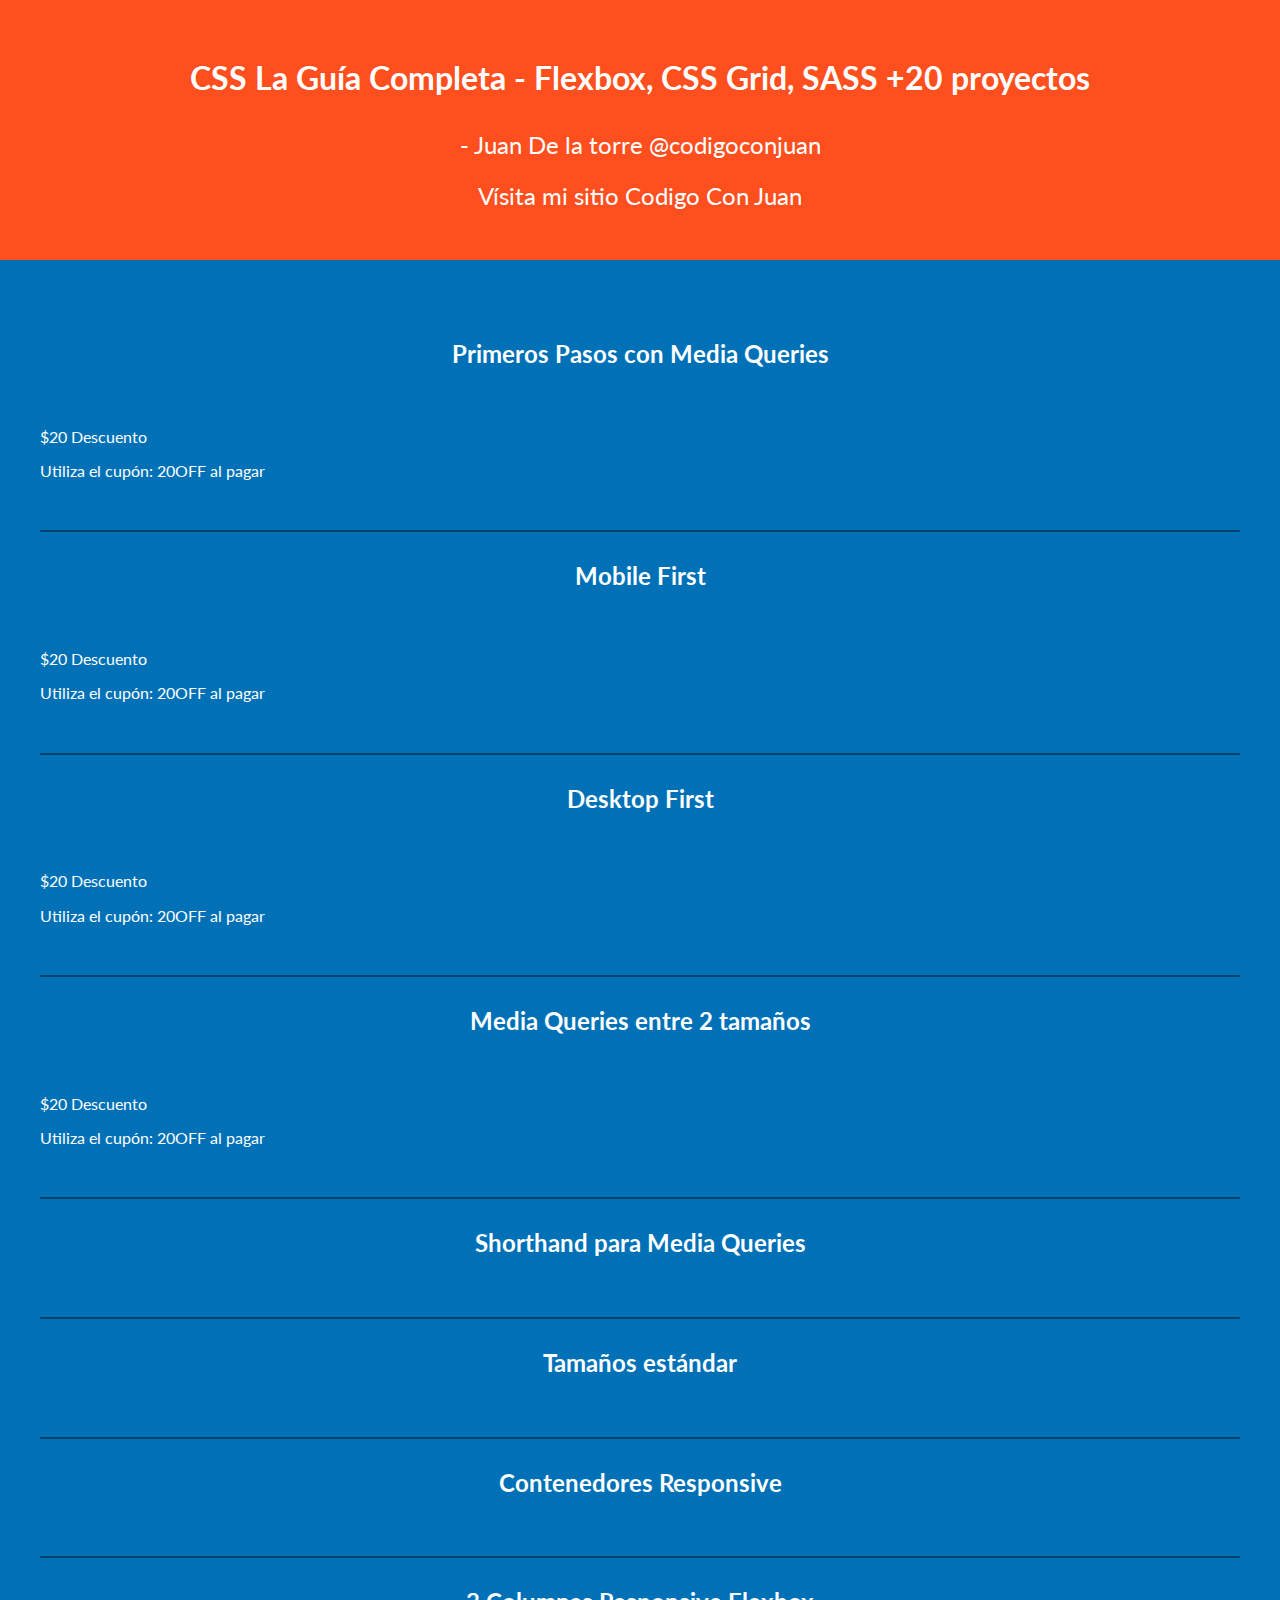
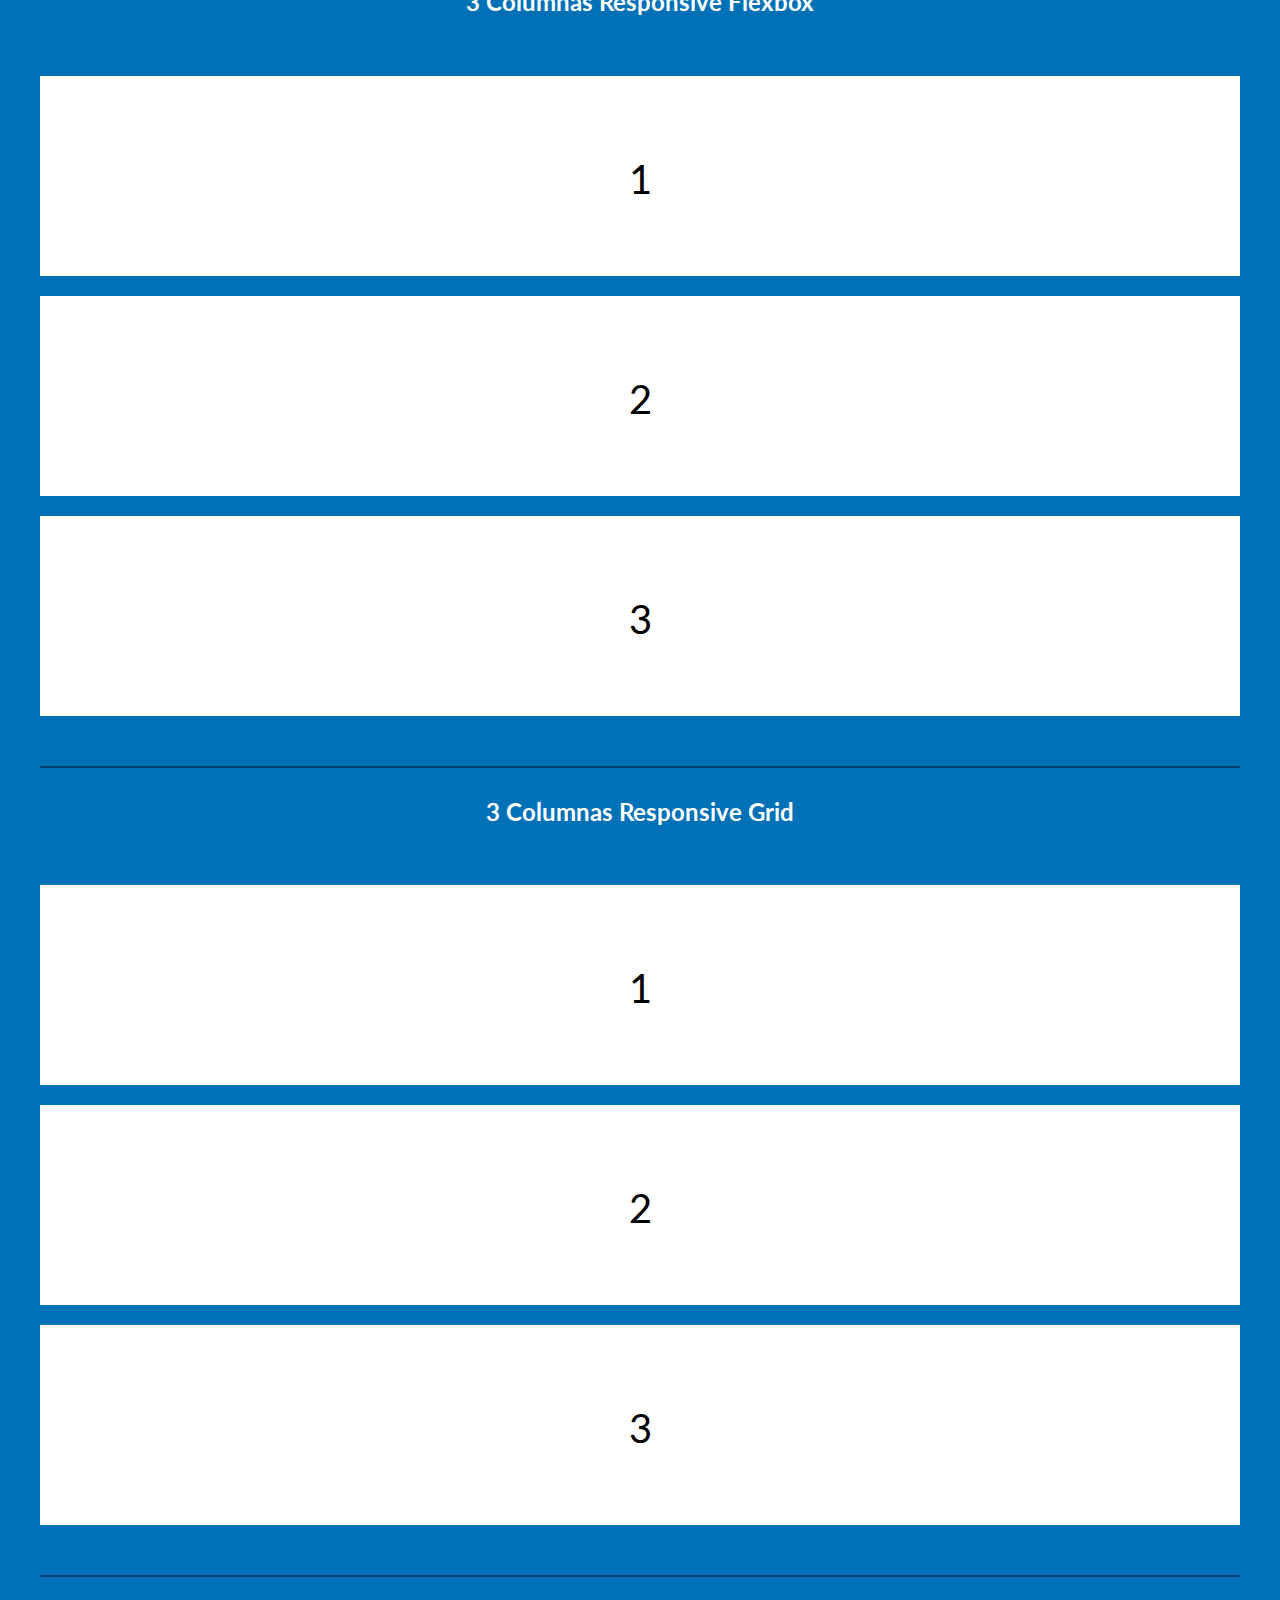
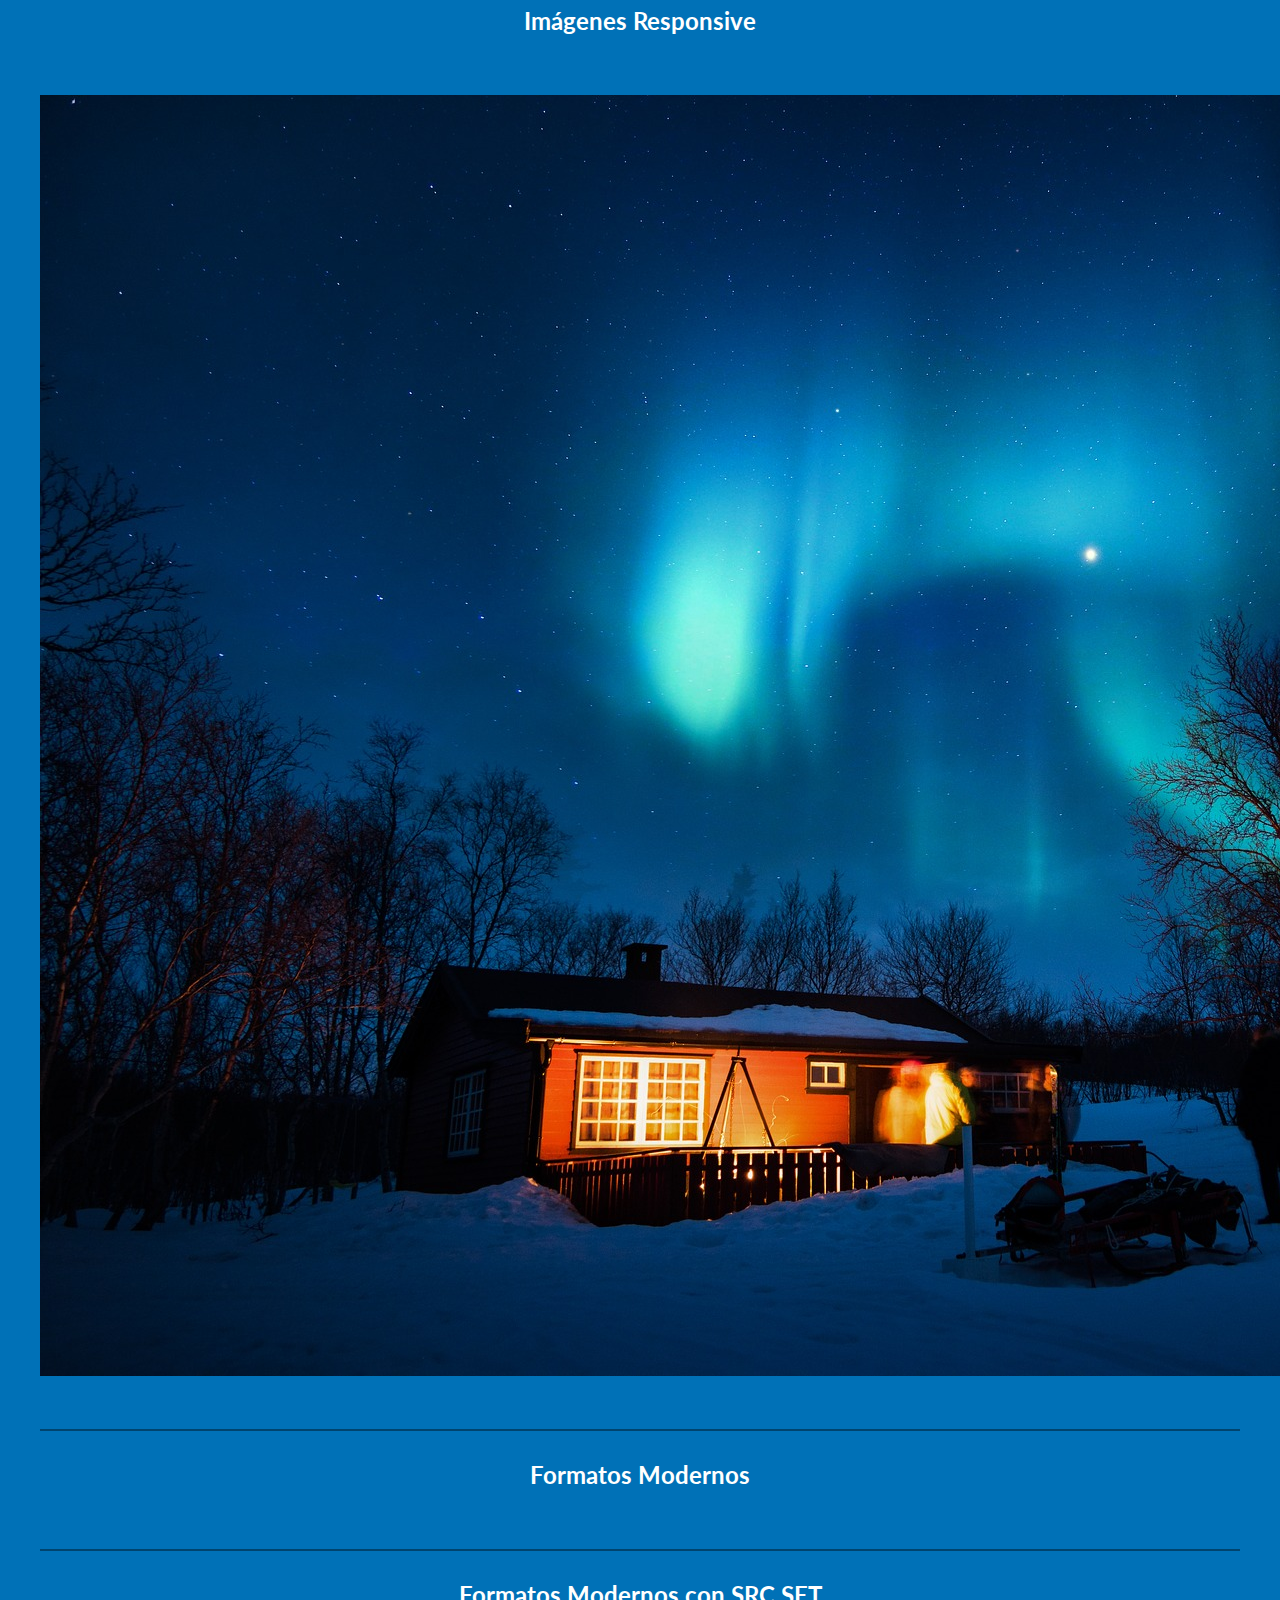
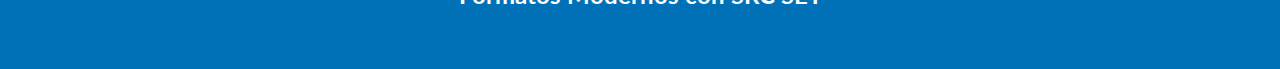
==== 05-RWD/index.html @ 72885de2 "Responsive proyecto" ====
<!DOCTYPE html>
<html lang="en">
<head>
    <meta charset="UTF-8">
    <meta http-equiv="X-UA-Compatible" content="IE=edge">
    <meta name="viewport" content="width=device-width, initial-scale=1.0">
    <title>Responsive Web Design</title>
    <link rel="preconnect" href="https://fonts.googleapis.com">
    <link rel="preconnect" href="https://fonts.gstatic.com" crossorigin>
    <link href="https://fonts.googleapis.com/css2?family=Lato:wght@900&display=swap" rel="stylesheet"> 
    <link rel="stylesheet" href="css/normalize.css">
    <link rel="stylesheet" href="css/style.css">
    
</head>
<body>

    <div class="caja-curso">
        <h1>CSS La Guía Completa - Flexbox, CSS Grid, SASS +20 proyectos</h1>
        <p>- Juan De la torre @codigoconjuan</p>
        <a target="blank" rel="nofollow noopener noreferrer"  href="https://codigoconjuan.com/">Vísita mi sitio Codigo Con Juan</a>
    </div>

    <div class="contenedor">

        <h2>Primeros Pasos con Media Queries</h2>

        <div class="oferta">
            <p class="precio">$20 Descuento</p>
            <p class="texto">Utiliza el cupón: 20OFF al pagar</p>
        </div>

        <h2>Mobile First</h2>

        <div class="oferta">
            <p class="precio">$20 Descuento</p>
            <p class="texto">Utiliza el cupón: 20OFF al pagar</p>
        </div>

        <h2>Desktop First</h2>

        <div class="oferta">
            <p class="precio">$20 Descuento</p>
            <p class="texto">Utiliza el cupón: 20OFF al pagar</p>
        </div>

        <h2>Media Queries entre 2 tamaños</h2>
        <div class="oferta">
            <p class="precio">$20 Descuento</p>
            <p class="texto">Utiliza el cupón: 20OFF al pagar</p>
        </div>

        <h2>Shorthand para Media Queries</h2>

        <h2>Tamaños estándar</h2>

        <h2>Contenedores Responsive</h2>

        <div class="contenedor-responsive">
            
        </div>

        <h2>3 Columnas Responsive Flexbox</h2>

        <div class="tres-columnas-flex">
            <div class="columna">1</div>
            <div class="columna">2</div>
            <div class="columna">3</div>
        </div>

        <h2>3 Columnas Responsive Grid</h2>

        <div class="tres-columnas-grid">
            <div class="columna">1</div>
            <div class="columna">2</div>
            <div class="columna">3</div>
        </div>

        <h2>Imágenes Responsive</h2>
        <img src="img/imagen.jpg" alt="imagen responsive" >

        <h2>Formatos Modernos</h2>


        <h2>Formatos Modernos con SRC SET</h2>

    </div>

</body>
</html>
---- 05-RWD/css/style.css ----
:root {
    --azul: #0071b7;
    --blanco: #FFF;
    --naranja: #ff4f1e;
}
html {
    font-size: 62.5%; /** 1REM = 10pX **/
    box-sizing: border-box;
}
*, *:before, *:after {
    box-sizing: inherit;
}
  
body {
    background-color: var(--azul);
    font-family:  'Lato', sans-serif;
    font-size: 1.6rem;
}

h1, h2 {
    color: var(--blanco);
    text-align: center;
    margin: 5rem 0;
    padding: 1rem;
}
h2 {
    padding-top: 3rem;
    border-top: 2px solid #00446e;
}
h2:first-of-type {
    border-top: none;
}
.caja-curso {
    background-color: var(--naranja);
    text-align: center;
    color: var(--blanco);
    padding: 5rem;

}
.caja-curso h1 {
    margin: 0;
}
.caja-curso p {
    font-size: 2.4rem;
}
.caja-curso a {
    font-size: 2.4rem;
    padding: 2rem;
    display: inline-block;
    text-decoration: none;
    color: var(--blanco);
    padding: 0;
}
.contenedor {
    max-width: 120rem;
    margin: 0 auto;
}
.box {
    background-color: var(--naranja);
    color: var(--blanco);
    padding: 5rem;
    display: flex;
    justify-content: center;
    align-items: center;
    font-size: 4rem;
    border: 1rem solid #bb2b03;
}


p {
    color: var(--blanco);
}

.columna {
    background-color: #FFF;
    height: 20rem;
    font-size: 4rem;
    padding-top: 8rem;
    text-align: center;
    margin-bottom: 2rem;
}
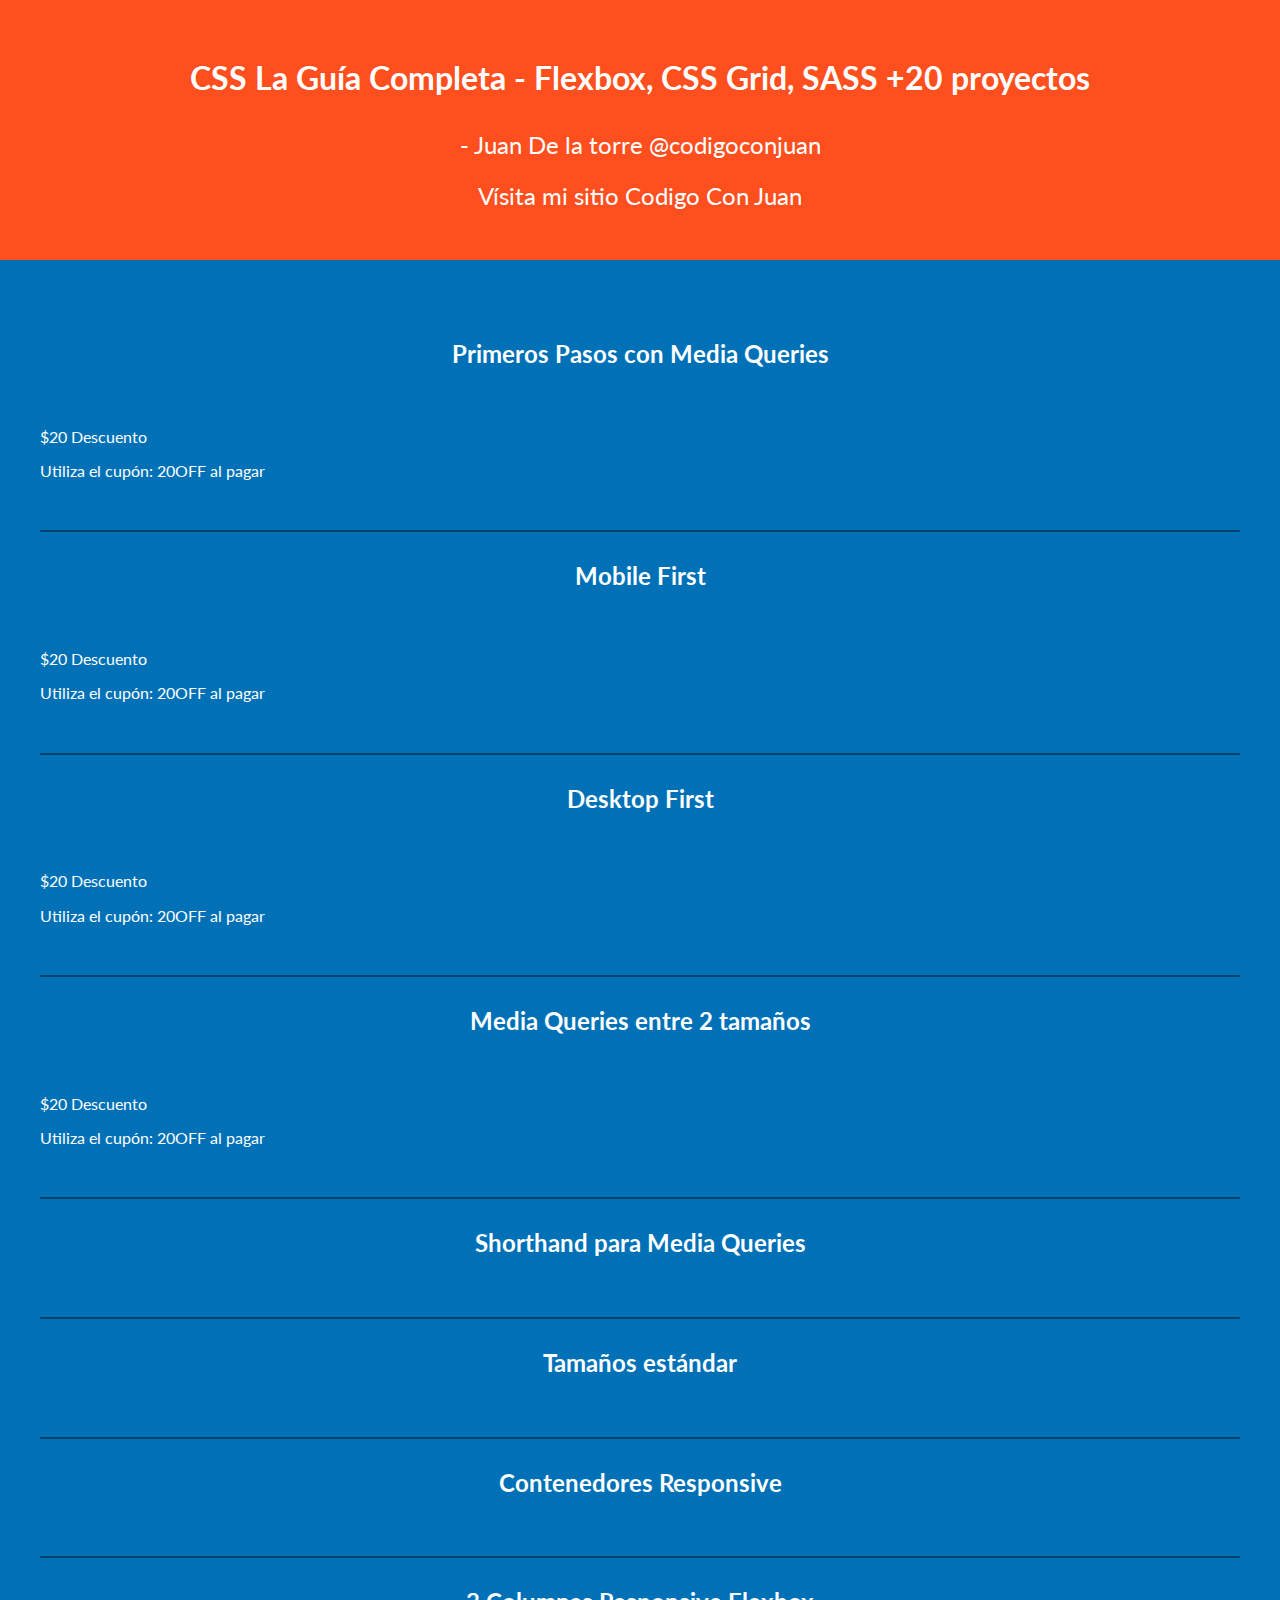
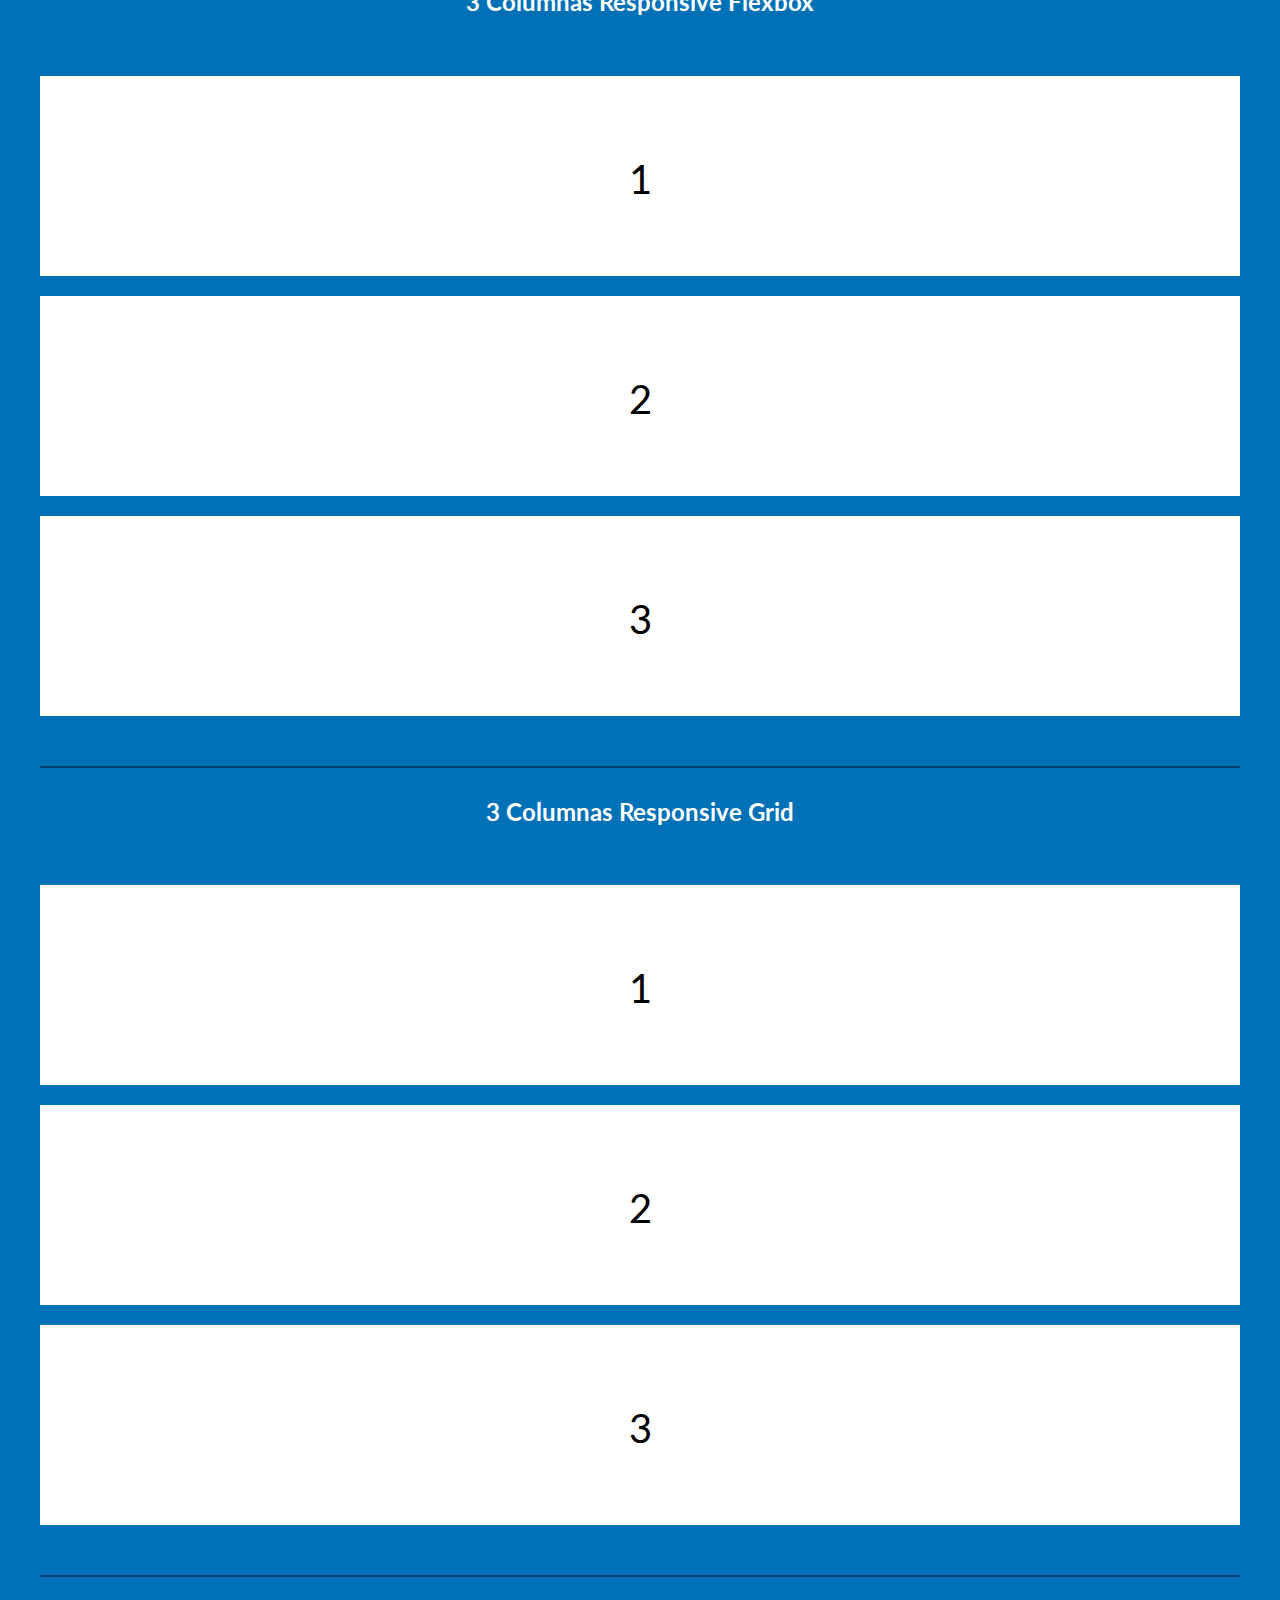
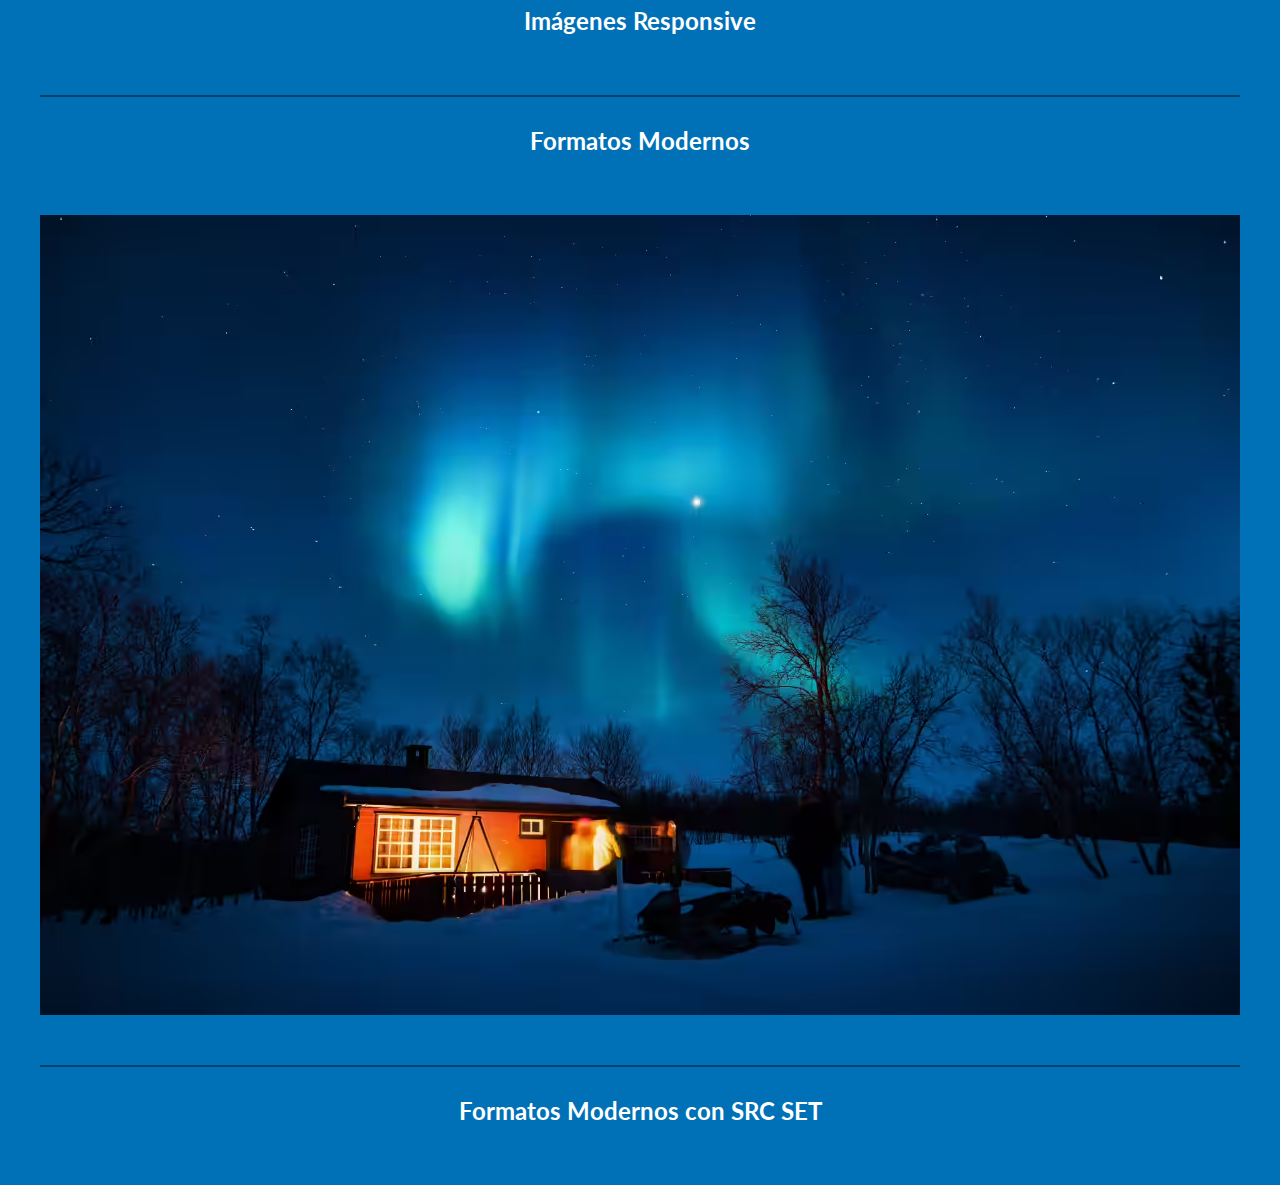
==== commit 7be131f0: "Practica flexbox" ====
--- a/05-RWD/index.html
+++ b/05-RWD/index.html
@@ -10,6 +10,16 @@
     <link href="https://fonts.googleapis.com/css2?family=Lato:wght@900&display=swap" rel="stylesheet"> 
     <link rel="stylesheet" href="css/normalize.css">
     <link rel="stylesheet" href="css/style.css">
+    <!-- <link rel="stylesheet" href="css/01.css"> -->
+    <!-- <link rel="stylesheet" href="css/02.css"> -->
+    <!-- <link rel="stylesheet" href="css/03.css"> -->
+    <!-- <link rel="stylesheet" href="css/04.css"> -->
+    <!-- <link rel="stylesheet" href="css/05.css"> -->
+    <!-- <link rel="stylesheet" href="css/06.css"> -->
+    <!-- <link rel="stylesheet" href="css/07.css"> -->
+    <!-- <link rel="stylesheet" href="css/08.css"> -->
+    <!-- <link rel="stylesheet" href="css/09.css"> -->
+    <link rel="stylesheet" href="css/10.css">
     
 </head>
 <body>
@@ -76,13 +86,24 @@
         </div>
 
         <h2>Imágenes Responsive</h2>
-        <img src="img/imagen.jpg" alt="imagen responsive" >
+        
+        <!-- <img src="img/imagen.jpg" alt="imagen responsive" > -->
 
         <h2>Formatos Modernos</h2>
 
-
+        <picture>
+            <source srcset="img/imagen.avif" type="image/avif" />
+            <source srcset="img/imagen.webp" type="image/webp" />
+            <img src="img/imagen.jpg" alt="imagen responsive" >
+        </picture>
+        
         <h2>Formatos Modernos con SRC SET</h2>
-
+        <picture>
+            <source
+                
+            
+            >
+        </picture> 
     </div>
 
 </body>
--- a/05-RWD/css/01.css
+++ b/05-RWD/css/01.css
@@ -0,0 +1,21 @@
+.oferta {
+    background-color: #00446e;
+    padding: 2rem;
+    text-align: center;
+    max-width: 80rem;
+    margin: 0 auto;
+}
+
+.precio {
+    font-size: 6rem;
+    margin: 0;
+}
+
+@media ( max-width: 600px ) {
+    .oferta {
+        max-width: 30rem;
+    }
+    .precio {
+        font-size: 3rem;
+    }
+}--- a/05-RWD/css/02.css
+++ b/05-RWD/css/02.css
@@ -0,0 +1,26 @@
+.oferta {
+    background-color: #00446e;
+    padding: 2rem;
+    text-align: center;
+}
+
+.precio {
+    font-size: 4rem;
+    margin: 0;
+}
+
+@media (min-width: 600px) {
+    .oferta {
+        max-width: 40rem;
+        margin: 0 auto;
+    }
+    .precio {
+        font-size: 2rem;
+    }
+}
+
+@media (main-width: 800px) {
+    .oferta {
+        max-width: 60rem;
+    }
+}--- a/05-RWD/css/03.css
+++ b/05-RWD/css/03.css
@@ -0,0 +1,26 @@
+.oferta {
+    background-color: #00446e;
+    padding: 2rem;
+    text-align: center;
+    max-width: 60rem;
+    margin: 0 auto;
+}
+
+.precio {
+    font-size: 4rem;
+    margin: 0;
+}
+
+@media (min-width: 600px ) {
+    .oferta {
+        max-width: 40rem;
+        margin: 0 auto;
+    }
+}
+    
+@media (min-width: 800px) {
+    .oferta {
+        max-width: :60rem;
+    }
+}
+
--- a/05-RWD/css/04.css
+++ b/05-RWD/css/04.css
@@ -0,0 +1,19 @@
+.oferta {
+    background-color: #00446e;
+    padding: 2rem;
+    text-align: center;
+    
+}
+
+.precio {
+    font-size: 6rem;
+    margin: 0;
+}
+
+/* en formato para dos media queries */
+
+@media (min-width: 600px) and (max-width: 800px) {
+    .oferta {
+        background-color: yellow;
+    }
+}
--- a/05-RWD/css/05.css
+++ b/05-RWD/css/05.css
@@ -0,0 +1,13 @@
+@media (min-width: 720px) { 
+    .oferta {
+        max-width: 40rem;
+        margin: 0 auto;
+    }
+}
+
+@media (min-width: 800px) { 
+    .precio {
+        font-size: 3rem;
+    }
+    
+}--- a/05-RWD/css/06.css
+++ b/05-RWD/css/06.css
@@ -0,0 +1,26 @@
+/* estandar de media queries */
+
+/* celular */
+@media (min-width: 500px) { 
+        
+}
+
+/* tablet  ipad */
+@media (min-width: 768) { 
+    
+}
+
+/* laptops */
+@media (min-width: 1024px) { 
+    
+}
+
+/* pantalla convenciona */
+@media (min-width: 1200px) { 
+    
+}
+
+/* pantalla grandes */
+@media (min-width: 1600px) { 
+    
+}
--- a/05-RWD/css/07.css
+++ b/05-RWD/css/07.css
@@ -0,0 +1,6 @@
+.contenedor-responsive {
+    background-color: #fff;
+    width: min(90%, 1000px);
+    height: 400px;
+    margin: 0 auto;
+}--- a/05-RWD/css/08.css
+++ b/05-RWD/css/08.css
@@ -0,0 +1,9 @@
+@media (min-width: 768px) { 
+        .tres-columnas-flex {
+            display: flex;
+            gap: 2rem;
+        }
+        .columna {
+            flex: 1;
+        }
+}--- a/05-RWD/css/09.css
+++ b/05-RWD/css/09.css
@@ -0,0 +1,7 @@
+@media (min-width: 768px) { 
+    .tres-columnas-grid {
+        display: grid;
+        grid-template-columns: repeat(3, 1fr);
+        column-gap: 2rem;
+    }
+}--- a/05-RWD/css/10.css
+++ b/05-RWD/css/10.css
@@ -0,0 +1,4 @@
+img {
+    max-width: 100%;
+    display: block;
+}